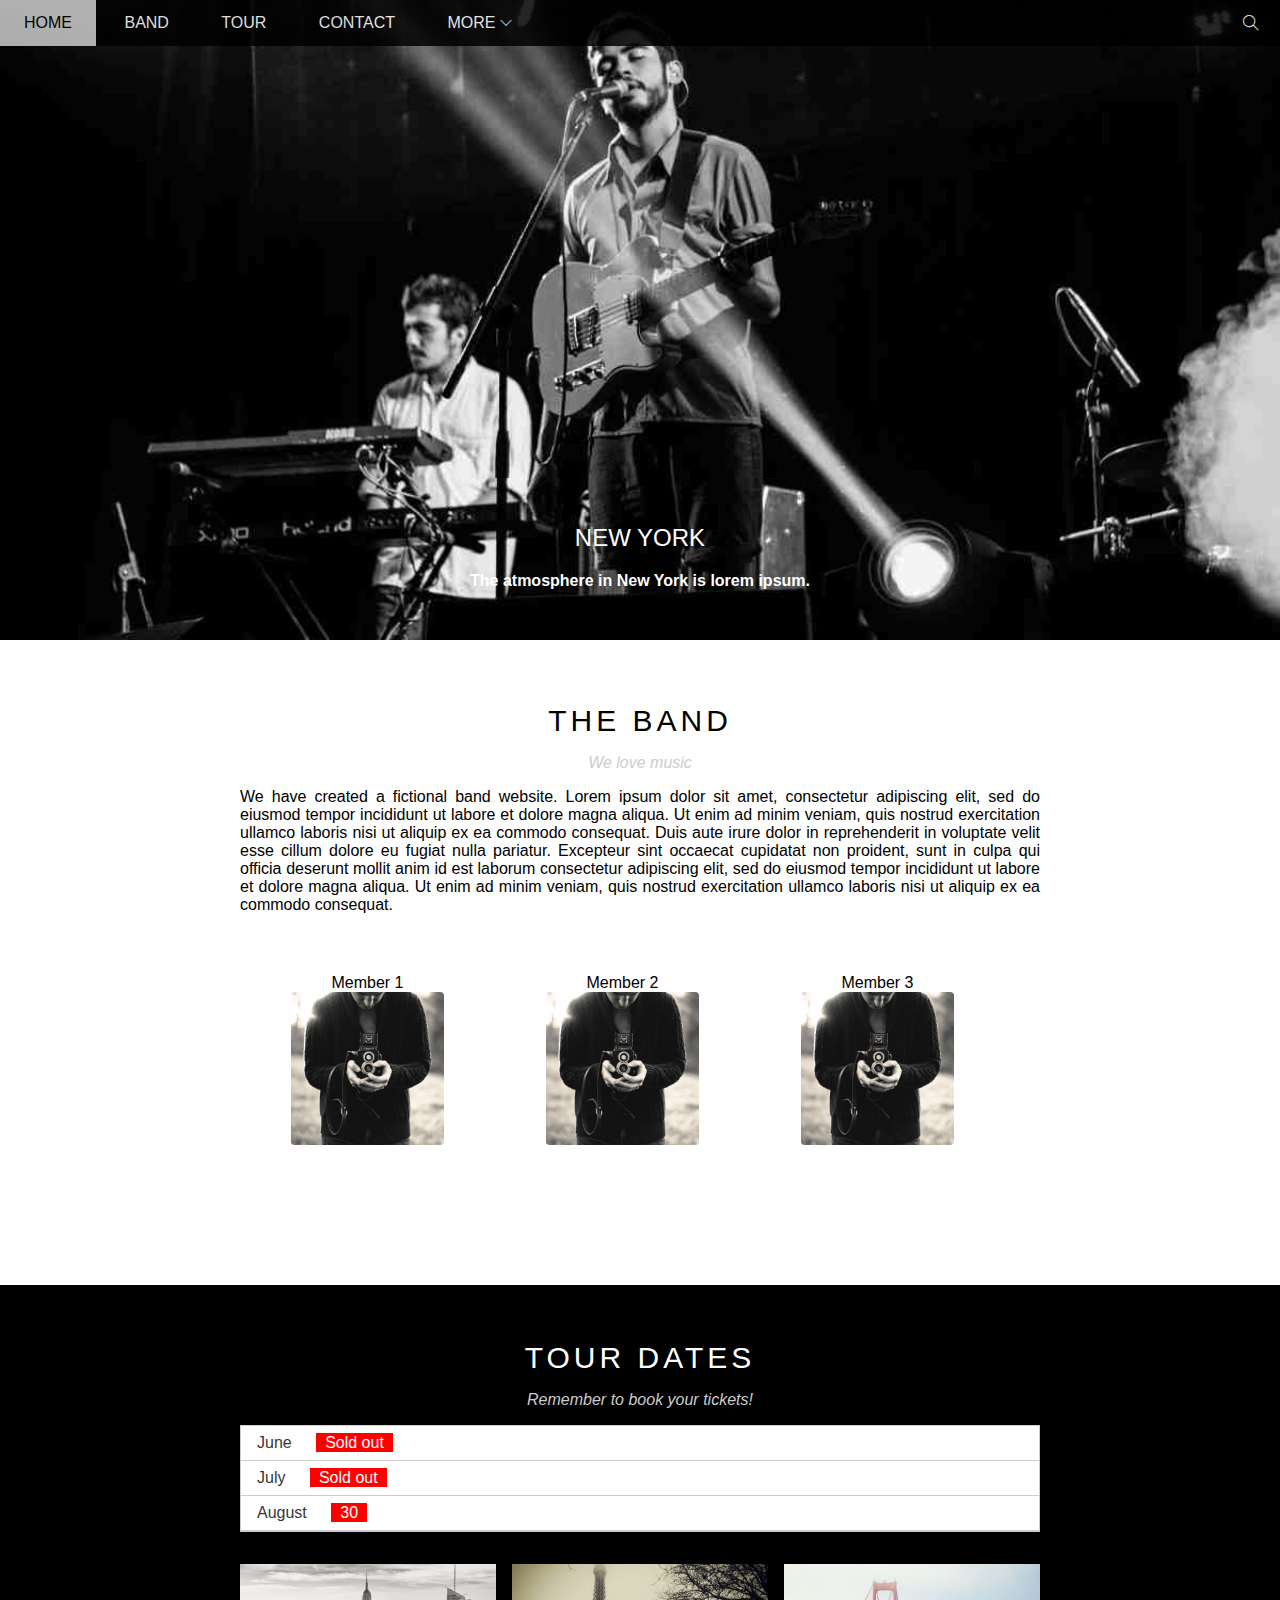
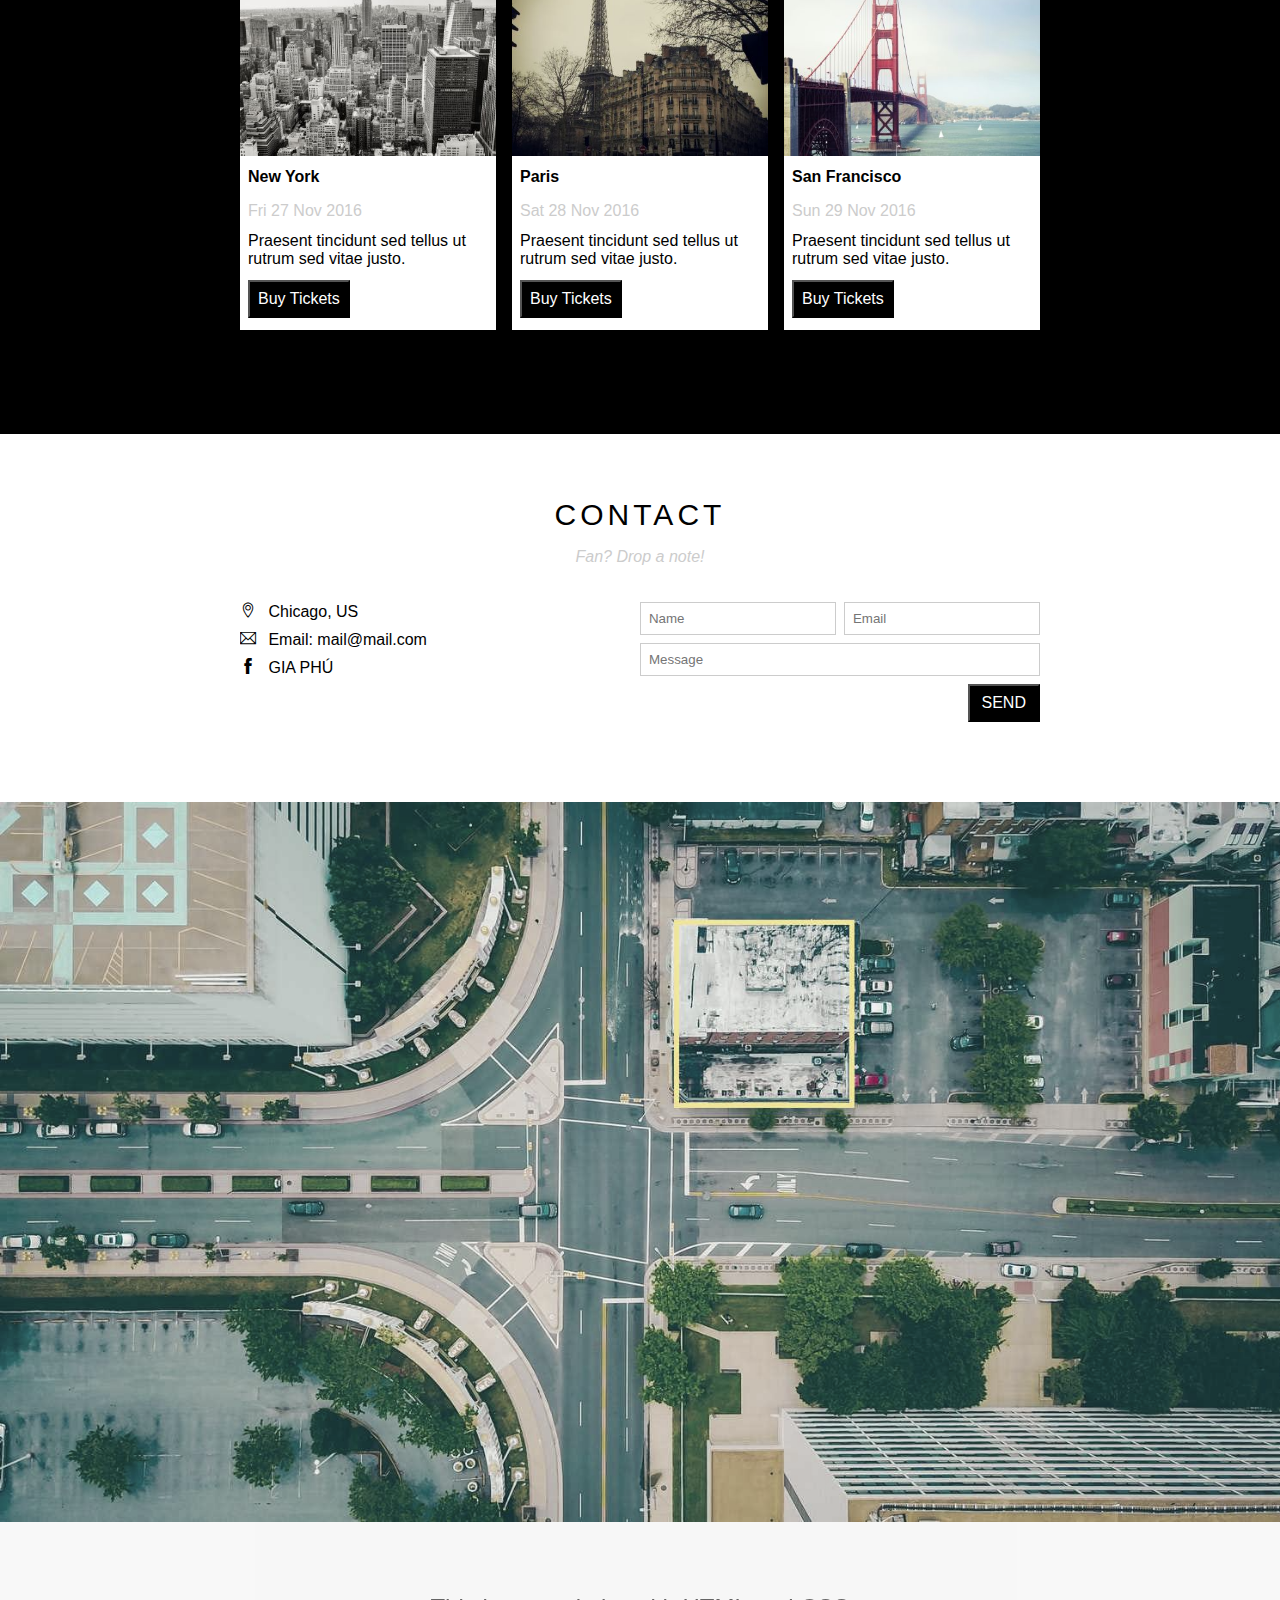
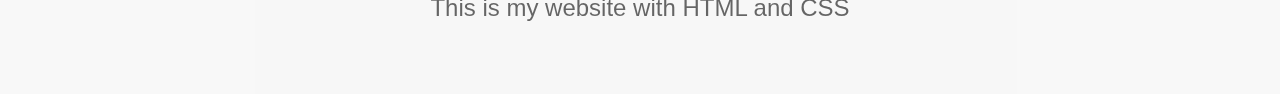
==== index.html @ 37139cfd "rename" ====
<!DOCTYPE html>
<html lang="en">
<head>
    <meta charset="UTF-8">
    <meta http-equiv="X-UA-Compatible" content="IE=edge">
    <meta name="viewport" content="width=device-width, initial-scale=1.0">
    <title>Document</title>
    <link rel="stylesheet" href="./src/assert/css/main.css">
    <link rel="stylesheet" href="./src/assert/fonts/themify-icons-font/themify-icons/themify-icons.css">
</head>
<body>
    <div class="app">
        <div id="header">
            <ul class="nav">
                <li><a href>HOME</a></li>
                <li><a href>BAND</a></li>
                <li><a href>TOUR</a></li>
                <li><a href>CONTACT</a></li>
                <li>
                    <a href>
                        MORE
                        <i class="nav-arrow-down ti-angle-down"></i>
                    </a>
                    <ul class="sub-nav">
                        <li><a href>Mechandise</a></li>
                        <li><a href>Extras</a></li>
                        <li><a href>Media</a></li>
                    </ul>
                </li>
            </ul>
            <div class="search-btn">
                <i class="search-icon ti-search"></i>
            </div>
        </div>

        <div id="slider">
            <div class="text-content">
                <div class="text-heading">New York</div>
                <div class="text-describe">The atmosphere in New York is lorem ipsum.</div>
            </div>
        </div>

        <div id="content">
            <div class="content-section">
                <h2 class="content-heading">THE BAND</h2>
                <p class="content-subheading">We love music</p>
                <p class="content-describe">We have created a fictional band website. 
                    Lorem ipsum dolor sit amet, consectetur adipiscing elit, sed do eiusmod tempor incididunt ut labore et dolore magna aliqua.
                    Ut enim ad minim veniam, quis nostrud exercitation ullamco laboris nisi ut aliquip ex ea commodo consequat. 
                    Duis aute irure dolor in reprehenderit in voluptate velit esse cillum dolore eu fugiat nulla pariatur. 
                    Excepteur sint occaecat cupidatat non proident, 
                    sunt in culpa qui officia deserunt mollit anim id est laborum consectetur adipiscing elit, 
                    sed do eiusmod tempor incididunt ut labore et dolore magna aliqua. Ut enim ad minim veniam, 
                    quis nostrud exercitation ullamco laboris nisi ut aliquip ex ea commodo consequat.
                </p>
                <div class="content-member">
                    <div class="member-info">
                        <p>Member 1</p>
                        <img src="/src/assert/img/bandmember.jpg" class="img">
                    </div>
                    <div class="member-info">
                        <p>Member 2</p>
                        <img src="/src/assert/img/bandmember.jpg" class="img">
                    </div>
                    <div class="member-info">
                        <p>Member 3</p>
                        <img src="/src/assert/img/bandmember.jpg" class="img">
                    </div>
                </div>
            </div>
            <div class="tour-content">
                <div class="tour-info">
                    <h2 class="content-heading">TOUR DATES</h2>
                    <p class="content-subheading">Remember to book your tickets!</p>
                    <ul class="tickets-status">
                        <li>June
                            <span class="status">Sold out</span>
                        </li>
                        <li>July
                            <span class="status">Sold out</span>
                        </li>
                        <li>August
                            <span class="status">30</span>
                        </li>
                    </ul>
                    <div class="location-container" >
                        <div class="location">
                            <img src="/src/assert/img/newyork.jpg" class="location-img">
                            <div class="text-container">
                                <h4>New York</h4>
                                <p class="date">Fri 27 Nov 2016</p>
                                <p>Praesent tincidunt sed tellus ut rutrum sed vitae justo.</p>
                                <button>Buy Tickets</button>
                            </div>
                        </div>
                        <div class="location">
                            <img src="/src/assert/img/paris.jpg"  class="location-img">
                            <div class="text-container">
                                <h4>Paris</h4>
                                <p class="date">Sat 28 Nov 2016</p>
                                <p>Praesent tincidunt sed tellus ut rutrum sed vitae justo.</p>
                                <button>Buy Tickets</button>
                            </div>
                        </div>
                        <div class="location">
                            <img src="/src/assert/img/sanfran.jpg"  class="location-img">
                            <div class="text-container">
                                <h4>San Francisco</h4>
                                <p class="date">Sun 29 Nov 2016</p>
                                <p>Praesent tincidunt sed tellus ut rutrum sed vitae justo.</p>
                                <button>Buy Tickets</button>
                            </div>
                        </div>
                    </div>
                </div>
            </div>
            <div class="content-section">
                <h2 class="content-heading">CONTACT</h2>
                <p class="content-subheading">Fan? Drop a note!</p>
                <div class="contact-container">
                    <div class="contact-info">
                        <i class="ti ti-location-pin" style="width:30px"></i>
                        Chicago, US
                        <br>
                        <i class="ti ti-email" style="width:30px"></i>
                        Email: mail@mail.com
                        <br>
                        <i class="ti ti-facebook" style="width:30px"></i>
                        GIA PHÚ
                        <br>
                    </div>
                    <div class="contact-form">
                        <form class="contact-field" >
                            <div class="basic-info">
                                <div class="Name">
                                    <input type="text" placeholder="Name">
                                </div>
                                <div class="Email">
                                    <input type="text" placeholder="Email">
                                </div>
                                
                            </div>
                            <input type="text" style="margin: 8px 0;" placeholder="Message">
                            <button type="submit" >SEND</button>
                        </form>
                    </div>
                </div>
            </div>
            <img src="/src/assert/img/map.jpg" class="map-img">
        </div>
        <div id="footer">
            <p>This is my website with HTML and CSS</p>
        </div>
    </div>
</body>
</html>
---- src/assert/css/main.css ----
*{
    padding: 0;
    margin: 0;

    box-sizing: border-box;
}

html{
    font-family: Arial, Helvetica, sans-serif;
}

img {
    vertical-align: middle;
}

div{
    display: block;
}

#header{
    position: fixed;
    top: 0;
    z-index: 1;
    width: 100%;
    height: 46px;
    background-color: black;
    opacity: 85%;
}

.nav {
    display: inline-block;
}

.nav, .sub-nav{
    list-style-type: none;
}

.nav li {
    position: relative;
}

.nav > li{
    display: inline-block;
}

.nav > li > a{
    color: white;
}
.nav li a{
    text-decoration: none;
    line-height: 46px;
    padding: 0 24px;
    font-size: medium;
    display: block;
}

.sub-nav > li:hover > a,
.nav > li:hover > a{
    color: #000;
    background-color: #ccc;
}

.sub-nav{
    display: none;
    position: absolute;
    top: 100%;
    background-color: white;
    box-shadow: 0 0 10px #000;

}

.sub-nav li a{
    color: #000;

}

.nav li:hover .sub-nav{
    display: block;
}

.nav .nav-arrow-down{
    font-size: 12px;
}

.search-btn{
    float: right;
    padding: 0 21px;
    cursor: pointer;
}
.search-btn .search-icon{
    color: #fff;
    line-height: 46px;
}

.search-btn:hover {
    background-color: red;
}

#slider{
    position: relative;
    padding-top:50% ;
    background: url('/src/assert/img/chicago.jpg') top center /cover no-repeat;
}

#slider .text-content{
    position: absolute;
    bottom: 0;
    padding-bottom: 50px;
    color: #fff;
    left: 50%;
    transform: translateX(-50%);
    text-align: center;
}

.text-content .text-heading{
    text-transform: uppercase;
    padding-bottom: 20px;
    font-weight: 400;
    font-size: 24px;
}

.text-content .text-describe{
    font-weight: bolder;
}

#content{
    max-width: 100%;
}

#content .content-section{
    max-width: 800px;
    padding: 64px 0;
    margin-left: auto;
    margin-right: auto;
}

.content-heading, .content-subheading {
    text-align: center;
    padding-bottom: 16px;

}

.content-heading{
    font-size: 30px;
    font-weight: 400;
    letter-spacing: 4px;
}

.content-subheading{
    font-style: italic;
    color: #ccc;
}

.content-describe{
    text-align: justify;
}


.content-section .content-member{
    padding: 60px 0;
    overflow: hidden;
}

.content-member .member-info{
    float: left;
    text-align: center;
}

.member-info .img{
    width: 60%;
    margin-bottom: 16px;
    border-radius: 4px;
}


#content .tour-content{
    background-color: #000;
}

#content .tour-content .tour-info{
    max-width: 800px;
    padding: 56px 0;
    margin-left: auto;
    margin-right: auto;
}

.tour-content .tour-info .content-heading {
    color: #fff;
    text-align: center;
    padding-bottom: 16px;
}

#content > ul{
    display: block;
    margin-block-start: 1em;
    margin-block-end: 1em;
    margin-inline-start: 0px;
    margin-inline-end: 0px;
    padding-inline-start: 40px;
}

.tour-info .tickets-status{
    color: rgb(54, 54, 54);
    list-style-type: none;
    border: 1px solid #ccc;
    background-color: #fff;
}

.tickets-status > li{
    border-bottom: 1px solid #ccc;
    padding: 8px 16px;
}

.tickets-status .status{
    padding: 0 8px;
    margin-left: 20px;
    border: 1px solid red;
    background-color: red;
    color: #fff;
}

.tour-content .location-container{
    overflow: hidden;
    padding: 32px 0;
    margin: 0 -8px;
}

.tour-content .location-container .location{
    float: left;
    margin-bottom: 16px;
    width: 33.33333%;
    padding: 0 8px;
}

.location .location-img {
    width: 100%;
}

.location-img:hover{
    opacity: 60%;
}

.location .text-container{
    background-color: #fff;
    padding: 4px 0;
}

.text-container h4{
    padding: 8px;
}

.text-container .date{
    padding: 8px;
    color: #ccc;
    
}

.text-container p{
    padding: 4px 8px;
}

.text-container button{
    margin: 8px;
    padding: 8px;
    background-color: #000;
    color: #fff;
    font-size: medium;
}

.text-container button:hover{
    background-color: #ccc;
    border: 2px solid #ccc;
    color: #000;
}

.contact-container{
    overflow: hidden;
}

.contact-container .contact-info{
    line-height: 28px;
    margin: 16px 0;
    width: 49.99999%;
    float: left;
}

.contact-container .contact-info .ti{
    margin-right: 8px;
    font-size: inherit;
}

.contact-container .contact-form{
    margin: 16px 0;
    width: 49.99999%;
    float: left;
}

.contact-field .basic-info{
    padding: 0 8px;
    margin: 0 -8px 4px -8px;
}

.basic-info .Name{
    width: 49.99999%;
    float: left;
    padding-right: 4px;
}

.basic-info .Email{
    width: 49.99999%;
    float: left;
    padding-left: 4px;
}

.contact-form input{
    width: 100%;
    padding: 8px;
    border: 1px solid #ccc;
}

.contact-field button{
    float: right;
    color:#fff;
    background: #000;
    padding: 8px 12px;
    font-size: medium;
}

#content .map-img{
    width: 100%;
    filter: grayscale(50%);
}

#footer{
    background-color: rgb(243, 243, 243);
    padding: 72px 0;
    text-align: center;
    font-size: 24px;
    opacity: 0.60;
}
---- src/assert/fonts/themify-icons-font/themify-icons/themify-icons.css ----
@font-face {
	font-family: 'themify';
	src:url('fonts/themify.eot?-fvbane');
	src:url('fonts/themify.eot?#iefix-fvbane') format('embedded-opentype'),
		url('fonts/themify.woff?-fvbane') format('woff'),
		url('fonts/themify.ttf?-fvbane') format('truetype'),
		url('fonts/themify.svg?-fvbane#themify') format('svg');
	font-weight: normal;
	font-style: normal;
}

[class^="ti-"], [class*=" ti-"] {
	font-family: 'themify';
	speak: none;
	font-style: normal;
	font-weight: normal;
	font-variant: normal;
	text-transform: none;
	line-height: 1;

	/* Better Font Rendering =========== */
	-webkit-font-smoothing: antialiased;
	-moz-osx-font-smoothing: grayscale;
}

.ti-wand:before {
	content: "\e600";
}
.ti-volume:before {
	content: "\e601";
}
.ti-user:before {
	content: "\e602";
}
.ti-unlock:before {
	content: "\e603";
}
.ti-unlink:before {
	content: "\e604";
}
.ti-trash:before {
	content: "\e605";
}
.ti-thought:before {
	content: "\e606";
}
.ti-target:before {
	content: "\e607";
}
.ti-tag:before {
	content: "\e608";
}
.ti-tablet:before {
	content: "\e609";
}
.ti-star:before {
	content: "\e60a";
}
.ti-spray:before {
	content: "\e60b";
}
.ti-signal:before {
	content: "\e60c";
}
.ti-shopping-cart:before {
	content: "\e60d";
}
.ti-shopping-cart-full:before {
	content: "\e60e";
}
.ti-settings:before {
	content: "\e60f";
}
.ti-search:before {
	content: "\e610";
}
.ti-zoom-in:before {
	content: "\e611";
}
.ti-zoom-out:before {
	content: "\e612";
}
.ti-cut:before {
	content: "\e613";
}
.ti-ruler:before {
	content: "\e614";
}
.ti-ruler-pencil:before {
	content: "\e615";
}
.ti-ruler-alt:before {
	content: "\e616";
}
.ti-bookmark:before {
	content: "\e617";
}
.ti-bookmark-alt:before {
	content: "\e618";
}
.ti-reload:before {
	content: "\e619";
}
.ti-plus:before {
	content: "\e61a";
}
.ti-pin:before {
	content: "\e61b";
}
.ti-pencil:before {
	content: "\e61c";
}
.ti-pencil-alt:before {
	content: "\e61d";
}
.ti-paint-roller:before {
	content: "\e61e";
}
.ti-paint-bucket:before {
	content: "\e61f";
}
.ti-na:before {
	content: "\e620";
}
.ti-mobile:before {
	content: "\e621";
}
.ti-minus:before {
	content: "\e622";
}
.ti-medall:before {
	content: "\e623";
}
.ti-medall-alt:before {
	content: "\e624";
}
.ti-marker:before {
	content: "\e625";
}
.ti-marker-alt:before {
	content: "\e626";
}
.ti-arrow-up:before {
	content: "\e627";
}
.ti-arrow-right:before {
	content: "\e628";
}
.ti-arrow-left:before {
	content: "\e629";
}
.ti-arrow-down:before {
	content: "\e62a";
}
.ti-lock:before {
	content: "\e62b";
}
.ti-location-arrow:before {
	content: "\e62c";
}
.ti-link:before {
	content: "\e62d";
}
.ti-layout:before {
	content: "\e62e";
}
.ti-layers:before {
	content: "\e62f";
}
.ti-layers-alt:before {
	content: "\e630";
}
.ti-key:before {
	content: "\e631";
}
.ti-import:before {
	content: "\e632";
}
.ti-image:before {
	content: "\e633";
}
.ti-heart:before {
	content: "\e634";
}
.ti-heart-broken:before {
	content: "\e635";
}
.ti-hand-stop:before {
	content: "\e636";
}
.ti-hand-open:before {
	content: "\e637";
}
.ti-hand-drag:before {
	content: "\e638";
}
.ti-folder:before {
	content: "\e639";
}
.ti-flag:before {
	content: "\e63a";
}
.ti-flag-alt:before {
	content: "\e63b";
}
.ti-flag-alt-2:before {
	content: "\e63c";
}
.ti-eye:before {
	content: "\e63d";
}
.ti-export:before {
	content: "\e63e";
}
.ti-exchange-vertical:before {
	content: "\e63f";
}
.ti-desktop:before {
	content: "\e640";
}
.ti-cup:before {
	content: "\e641";
}
.ti-crown:before {
	content: "\e642";
}
.ti-comments:before {
	content: "\e643";
}
.ti-comment:before {
	content: "\e644";
}
.ti-comment-alt:before {
	content: "\e645";
}
.ti-close:before {
	content: "\e646";
}
.ti-clip:before {
	content: "\e647";
}
.ti-angle-up:before {
	content: "\e648";
}
.ti-angle-right:before {
	content: "\e649";
}
.ti-angle-left:before {
	content: "\e64a";
}
.ti-angle-down:before {
	content: "\e64b";
}
.ti-check:before {
	content: "\e64c";
}
.ti-check-box:before {
	content: "\e64d";
}
.ti-camera:before {
	content: "\e64e";
}
.ti-announcement:before {
	content: "\e64f";
}
.ti-brush:before {
	content: "\e650";
}
.ti-briefcase:before {
	content: "\e651";
}
.ti-bolt:before {
	content: "\e652";
}
.ti-bolt-alt:before {
	content: "\e653";
}
.ti-blackboard:before {
	content: "\e654";
}
.ti-bag:before {
	content: "\e655";
}
.ti-move:before {
	content: "\e656";
}
.ti-arrows-vertical:before {
	content: "\e657";
}
.ti-arrows-horizontal:before {
	content: "\e658";
}
.ti-fullscreen:before {
	content: "\e659";
}
.ti-arrow-top-right:before {
	content: "\e65a";
}
.ti-arrow-top-left:before {
	content: "\e65b";
}
.ti-arrow-circle-up:before {
	content: "\e65c";
}
.ti-arrow-circle-right:before {
	content: "\e65d";
}
.ti-arrow-circle-left:before {
	content: "\e65e";
}
.ti-arrow-circle-down:before {
	content: "\e65f";
}
.ti-angle-double-up:before {
	content: "\e660";
}
.ti-angle-double-right:before {
	content: "\e661";
}
.ti-angle-double-left:before {
	content: "\e662";
}
.ti-angle-double-down:before {
	content: "\e663";
}
.ti-zip:before {
	content: "\e664";
}
.ti-world:before {
	content: "\e665";
}
.ti-wheelchair:before {
	content: "\e666";
}
.ti-view-list:before {
	content: "\e667";
}
.ti-view-list-alt:before {
	content: "\e668";
}
.ti-view-grid:before {
	content: "\e669";
}
.ti-uppercase:before {
	content: "\e66a";
}
.ti-upload:before {
	content: "\e66b";
}
.ti-underline:before {
	content: "\e66c";
}
.ti-truck:before {
	content: "\e66d";
}
.ti-timer:before {
	content: "\e66e";
}
.ti-ticket:before {
	content: "\e66f";
}
.ti-thumb-up:before {
	content: "\e670";
}
.ti-thumb-down:before {
	content: "\e671";
}
.ti-text:before {
	content: "\e672";
}
.ti-stats-up:before {
	content: "\e673";
}
.ti-stats-down:before {
	content: "\e674";
}
.ti-split-v:before {
	content: "\e675";
}
.ti-split-h:before {
	content: "\e676";
}
.ti-smallcap:before {
	content: "\e677";
}
.ti-shine:before {
	content: "\e678";
}
.ti-shift-right:before {
	content: "\e679";
}
.ti-shift-left:before {
	content: "\e67a";
}
.ti-shield:before {
	content: "\e67b";
}
.ti-notepad:before {
	content: "\e67c";
}
.ti-server:before {
	content: "\e67d";
}
.ti-quote-right:before {
	content: "\e67e";
}
.ti-quote-left:before {
	content: "\e67f";
}
.ti-pulse:before {
	content: "\e680";
}
.ti-printer:before {
	content: "\e681";
}
.ti-power-off:before {
	content: "\e682";
}
.ti-plug:before {
	content: "\e683";
}
.ti-pie-chart:before {
	content: "\e684";
}
.ti-paragraph:before {
	content: "\e685";
}
.ti-panel:before {
	content: "\e686";
}
.ti-package:before {
	content: "\e687";
}
.ti-music:before {
	content: "\e688";
}
.ti-music-alt:before {
	content: "\e689";
}
.ti-mouse:before {
	content: "\e68a";
}
.ti-mouse-alt:before {
	content: "\e68b";
}
.ti-money:before {
	content: "\e68c";
}
.ti-microphone:before {
	content: "\e68d";
}
.ti-menu:before {
	content: "\e68e";
}
.ti-menu-alt:before {
	content: "\e68f";
}
.ti-map:before {
	content: "\e690";
}
.ti-map-alt:before {
	content: "\e691";
}
.ti-loop:before {
	content: "\e692";
}
.ti-location-pin:before {
	content: "\e693";
}
.ti-list:before {
	content: "\e694";
}
.ti-light-bulb:before {
	content: "\e695";
}
.ti-Italic:before {
	content: "\e696";
}
.ti-info:before {
	content: "\e697";
}
.ti-infinite:before {
	content: "\e698";
}
.ti-id-badge:before {
	content: "\e699";
}
.ti-hummer:before {
	content: "\e69a";
}
.ti-home:before {
	content: "\e69b";
}
.ti-help:before {
	content: "\e69c";
}
.ti-headphone:before {
	content: "\e69d";
}
.ti-harddrives:before {
	content: "\e69e";
}
.ti-harddrive:before {
	content: "\e69f";
}
.ti-gift:before {
	content: "\e6a0";
}
.ti-game:before {
	content: "\e6a1";
}
.ti-filter:before {
	content: "\e6a2";
}
.ti-files:before {
	content: "\e6a3";
}
.ti-file:before {
	content: "\e6a4";
}
.ti-eraser:before {
	content: "\e6a5";
}
.ti-envelope:before {
	content: "\e6a6";
}
.ti-download:before {
	content: "\e6a7";
}
.ti-direction:before {
	content: "\e6a8";
}
.ti-direction-alt:before {
	content: "\e6a9";
}
.ti-dashboard:before {
	content: "\e6aa";
}
.ti-control-stop:before {
	content: "\e6ab";
}
.ti-control-shuffle:before {
	content: "\e6ac";
}
.ti-control-play:before {
	content: "\e6ad";
}
.ti-control-pause:before {
	content: "\e6ae";
}
.ti-control-forward:before {
	content: "\e6af";
}
.ti-control-backward:before {
	content: "\e6b0";
}
.ti-cloud:before {
	content: "\e6b1";
}
.ti-cloud-up:before {
	content: "\e6b2";
}
.ti-cloud-down:before {
	content: "\e6b3";
}
.ti-clipboard:before {
	content: "\e6b4";
}
.ti-car:before {
	content: "\e6b5";
}
.ti-calendar:before {
	content: "\e6b6";
}
.ti-book:before {
	content: "\e6b7";
}
.ti-bell:before {
	content: "\e6b8";
}
.ti-basketball:before {
	content: "\e6b9";
}
.ti-bar-chart:before {
	content: "\e6ba";
}
.ti-bar-chart-alt:before {
	content: "\e6bb";
}
.ti-back-right:before {
	content: "\e6bc";
}
.ti-back-left:before {
	content: "\e6bd";
}
.ti-arrows-corner:before {
	content: "\e6be";
}
.ti-archive:before {
	content: "\e6bf";
}
.ti-anchor:before {
	content: "\e6c0";
}
.ti-align-right:before {
	content: "\e6c1";
}
.ti-align-left:before {
	content: "\e6c2";
}
.ti-align-justify:before {
	content: "\e6c3";
}
.ti-align-center:before {
	content: "\e6c4";
}
.ti-alert:before {
	content: "\e6c5";
}
.ti-alarm-clock:before {
	content: "\e6c6";
}
.ti-agenda:before {
	content: "\e6c7";
}
.ti-write:before {
	content: "\e6c8";
}
.ti-window:before {
	content: "\e6c9";
}
.ti-widgetized:before {
	content: "\e6ca";
}
.ti-widget:before {
	content: "\e6cb";
}
.ti-widget-alt:before {
	content: "\e6cc";
}
.ti-wallet:before {
	content: "\e6cd";
}
.ti-video-clapper:before {
	content: "\e6ce";
}
.ti-video-camera:before {
	content: "\e6cf";
}
.ti-vector:before {
	content: "\e6d0";
}
.ti-themify-logo:before {
	content: "\e6d1";
}
.ti-themify-favicon:before {
	content: "\e6d2";
}
.ti-themify-favicon-alt:before {
	content: "\e6d3";
}
.ti-support:before {
	content: "\e6d4";
}
.ti-stamp:before {
	content: "\e6d5";
}
.ti-split-v-alt:before {
	content: "\e6d6";
}
.ti-slice:before {
	content: "\e6d7";
}
.ti-shortcode:before {
	content: "\e6d8";
}
.ti-shift-right-alt:before {
	content: "\e6d9";
}
.ti-shift-left-alt:before {
	content: "\e6da";
}
.ti-ruler-alt-2:before {
	content: "\e6db";
}
.ti-receipt:before {
	content: "\e6dc";
}
.ti-pin2:before {
	content: "\e6dd";
}
.ti-pin-alt:before {
	content: "\e6de";
}
.ti-pencil-alt2:before {
	content: "\e6df";
}
.ti-palette:before {
	content: "\e6e0";
}
.ti-more:before {
	content: "\e6e1";
}
.ti-more-alt:before {
	content: "\e6e2";
}
.ti-microphone-alt:before {
	content: "\e6e3";
}
.ti-magnet:before {
	content: "\e6e4";
}
.ti-line-double:before {
	content: "\e6e5";
}
.ti-line-dotted:before {
	content: "\e6e6";
}
.ti-line-dashed:before {
	content: "\e6e7";
}
.ti-layout-width-full:before {
	content: "\e6e8";
}
.ti-layout-width-default:before {
	content: "\e6e9";
}
.ti-layout-width-default-alt:before {
	content: "\e6ea";
}
.ti-layout-tab:before {
	content: "\e6eb";
}
.ti-layout-tab-window:before {
	content: "\e6ec";
}
.ti-layout-tab-v:before {
	content: "\e6ed";
}
.ti-layout-tab-min:before {
	content: "\e6ee";
}
.ti-layout-slider:before {
	content: "\e6ef";
}
.ti-layout-slider-alt:before {
	content: "\e6f0";
}
.ti-layout-sidebar-right:before {
	content: "\e6f1";
}
.ti-layout-sidebar-none:before {
	content: "\e6f2";
}
.ti-layout-sidebar-left:before {
	content: "\e6f3";
}
.ti-layout-placeholder:before {
	content: "\e6f4";
}
.ti-layout-menu:before {
	content: "\e6f5";
}
.ti-layout-menu-v:before {
	content: "\e6f6";
}
.ti-layout-menu-separated:before {
	content: "\e6f7";
}
.ti-layout-menu-full:before {
	content: "\e6f8";
}
.ti-layout-media-right-alt:before {
	content: "\e6f9";
}
.ti-layout-media-right:before {
	content: "\e6fa";
}
.ti-layout-media-overlay:before {
	content: "\e6fb";
}
.ti-layout-media-overlay-alt:before {
	content: "\e6fc";
}
.ti-layout-media-overlay-alt-2:before {
	content: "\e6fd";
}
.ti-layout-media-left-alt:before {
	content: "\e6fe";
}
.ti-layout-media-left:before {
	content: "\e6ff";
}
.ti-layout-media-center-alt:before {
	content: "\e700";
}
.ti-layout-media-center:before {
	content: "\e701";
}
.ti-layout-list-thumb:before {
	content: "\e702";
}
.ti-layout-list-thumb-alt:before {
	content: "\e703";
}
.ti-layout-list-post:before {
	content: "\e704";
}
.ti-layout-list-large-image:before {
	content: "\e705";
}
.ti-layout-line-solid:before {
	content: "\e706";
}
.ti-layout-grid4:before {
	content: "\e707";
}
.ti-layout-grid3:before {
	content: "\e708";
}
.ti-layout-grid2:before {
	content: "\e709";
}
.ti-layout-grid2-thumb:before {
	content: "\e70a";
}
.ti-layout-cta-right:before {
	content: "\e70b";
}
.ti-layout-cta-left:before {
	content: "\e70c";
}
.ti-layout-cta-center:before {
	content: "\e70d";
}
.ti-layout-cta-btn-right:before {
	content: "\e70e";
}
.ti-layout-cta-btn-left:before {
	content: "\e70f";
}
.ti-layout-column4:before {
	content: "\e710";
}
.ti-layout-column3:before {
	content: "\e711";
}
.ti-layout-column2:before {
	content: "\e712";
}
.ti-layout-accordion-separated:before {
	content: "\e713";
}
.ti-layout-accordion-merged:before {
	content: "\e714";
}
.ti-layout-accordion-list:before {
	content: "\e715";
}
.ti-ink-pen:before {
	content: "\e716";
}
.ti-info-alt:before {
	content: "\e717";
}
.ti-help-alt:before {
	content: "\e718";
}
.ti-headphone-alt:before {
	content: "\e719";
}
.ti-hand-point-up:before {
	content: "\e71a";
}
.ti-hand-point-right:before {
	content: "\e71b";
}
.ti-hand-point-left:before {
	content: "\e71c";
}
.ti-hand-point-down:before {
	content: "\e71d";
}
.ti-gallery:before {
	content: "\e71e";
}
.ti-face-smile:before {
	content: "\e71f";
}
.ti-face-sad:before {
	content: "\e720";
}
.ti-credit-card:before {
	content: "\e721";
}
.ti-control-skip-forward:before {
	content: "\e722";
}
.ti-control-skip-backward:before {
	content: "\e723";
}
.ti-control-record:before {
	content: "\e724";
}
.ti-control-eject:before {
	content: "\e725";
}
.ti-comments-smiley:before {
	content: "\e726";
}
.ti-brush-alt:before {
	content: "\e727";
}
.ti-youtube:before {
	content: "\e728";
}
.ti-vimeo:before {
	content: "\e729";
}
.ti-twitter:before {
	content: "\e72a";
}
.ti-time:before {
	content: "\e72b";
}
.ti-tumblr:before {
	content: "\e72c";
}
.ti-skype:before {
	content: "\e72d";
}
.ti-share:before {
	content: "\e72e";
}
.ti-share-alt:before {
	content: "\e72f";
}
.ti-rocket:before {
	content: "\e730";
}
.ti-pinterest:before {
	content: "\e731";
}
.ti-new-window:before {
	content: "\e732";
}
.ti-microsoft:before {
	content: "\e733";
}
.ti-list-ol:before {
	content: "\e734";
}
.ti-linkedin:before {
	content: "\e735";
}
.ti-layout-sidebar-2:before {
	content: "\e736";
}
.ti-layout-grid4-alt:before {
	content: "\e737";
}
.ti-layout-grid3-alt:before {
	content: "\e738";
}
.ti-layout-grid2-alt:before {
	content: "\e739";
}
.ti-layout-column4-alt:before {
	content: "\e73a";
}
.ti-layout-column3-alt:before {
	content: "\e73b";
}
.ti-layout-column2-alt:before {
	content: "\e73c";
}
.ti-instagram:before {
	content: "\e73d";
}
.ti-google:before {
	content: "\e73e";
}
.ti-github:before {
	content: "\e73f";
}
.ti-flickr:before {
	content: "\e740";
}
.ti-facebook:before {
	content: "\e741";
}
.ti-dropbox:before {
	content: "\e742";
}
.ti-dribbble:before {
	content: "\e743";
}
.ti-apple:before {
	content: "\e744";
}
.ti-android:before {
	content: "\e745";
}
.ti-save:before {
	content: "\e746";
}
.ti-save-alt:before {
	content: "\e747";
}
.ti-yahoo:before {
	content: "\e748";
}
.ti-wordpress:before {
	content: "\e749";
}
.ti-vimeo-alt:before {
	content: "\e74a";
}
.ti-twitter-alt:before {
	content: "\e74b";
}
.ti-tumblr-alt:before {
	content: "\e74c";
}
.ti-trello:before {
	content: "\e74d";
}
.ti-stack-overflow:before {
	content: "\e74e";
}
.ti-soundcloud:before {
	content: "\e74f";
}
.ti-sharethis:before {
	content: "\e750";
}
.ti-sharethis-alt:before {
	content: "\e751";
}
.ti-reddit:before {
	content: "\e752";
}
.ti-pinterest-alt:before {
	content: "\e753";
}
.ti-microsoft-alt:before {
	content: "\e754";
}
.ti-linux:before {
	content: "\e755";
}
.ti-jsfiddle:before {
	content: "\e756";
}
.ti-joomla:before {
	content: "\e757";
}
.ti-html5:before {
	content: "\e758";
}
.ti-flickr-alt:before {
	content: "\e759";
}
.ti-email:before {
	content: "\e75a";
}
.ti-drupal:before {
	content: "\e75b";
}
.ti-dropbox-alt:before {
	content: "\e75c";
}
.ti-css3:before {
	content: "\e75d";
}
.ti-rss:before {
	content: "\e75e";
}
.ti-rss-alt:before {
	content: "\e75f";
}
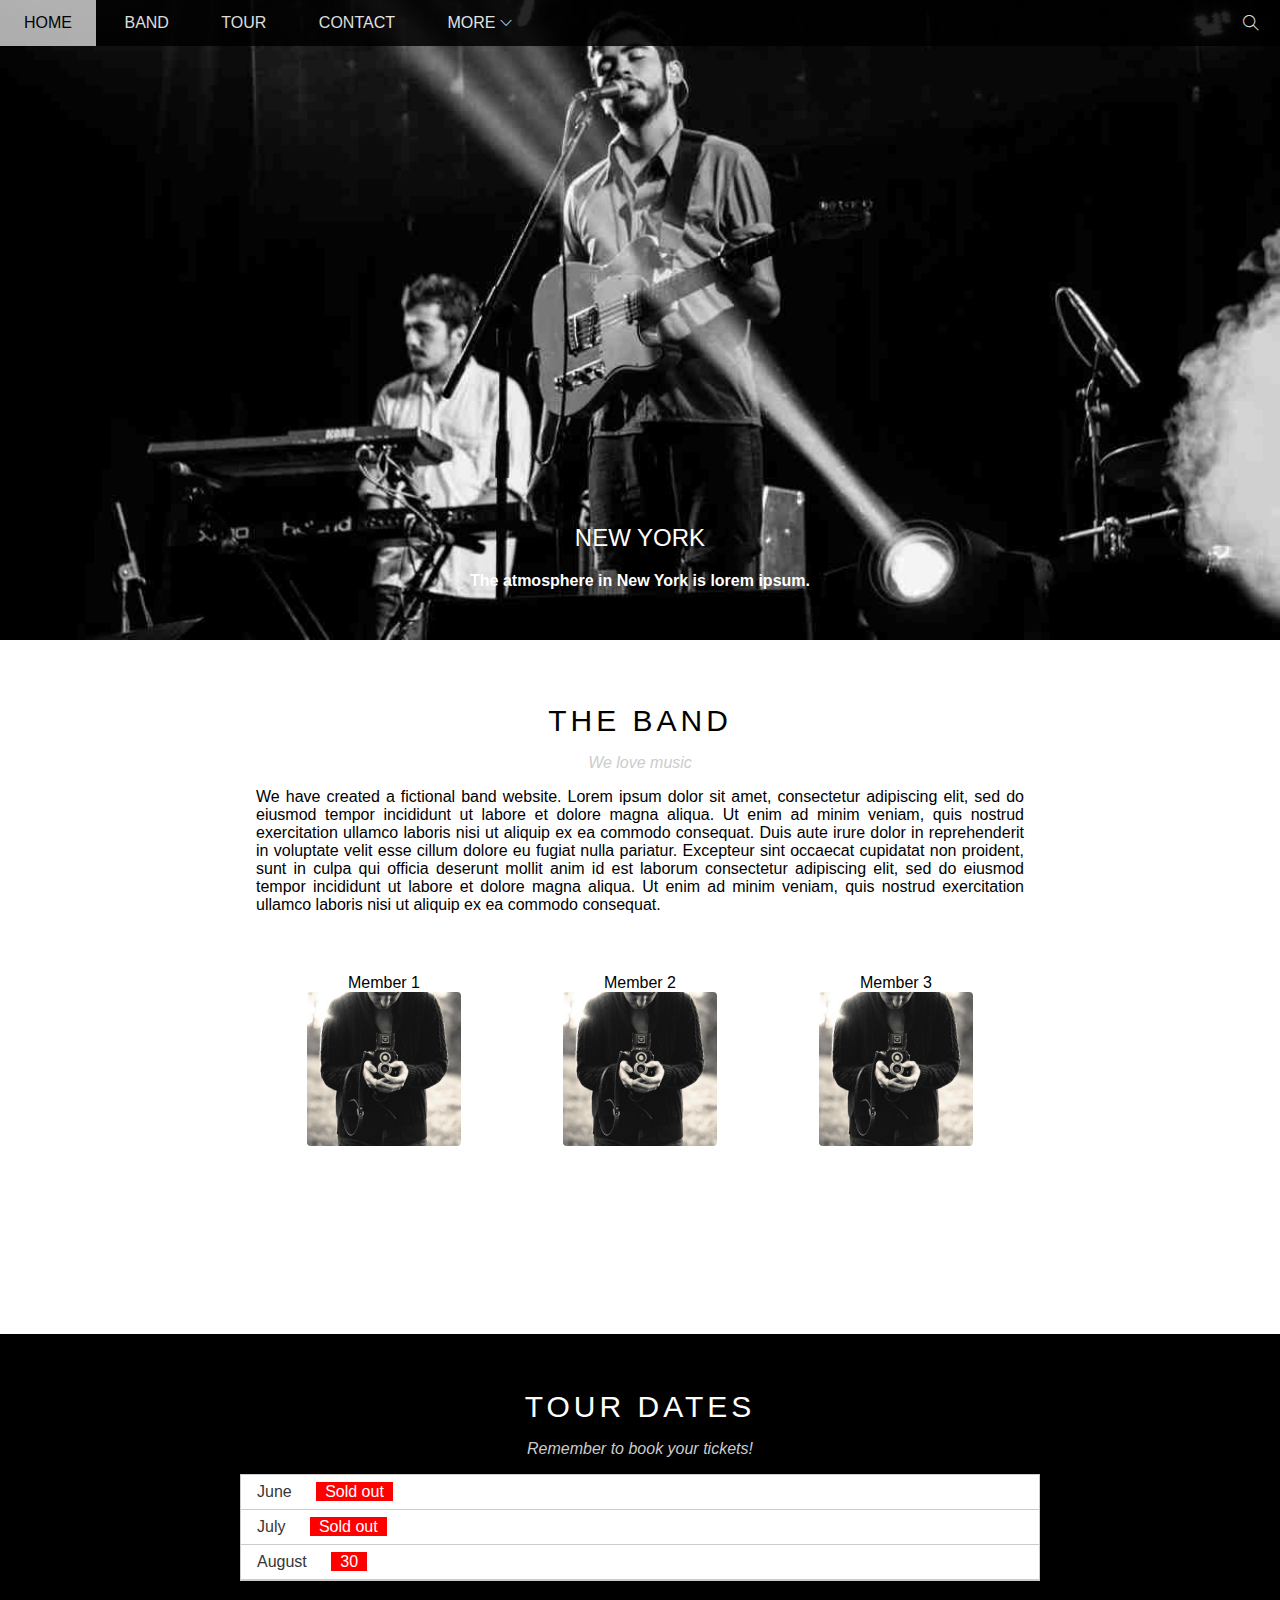
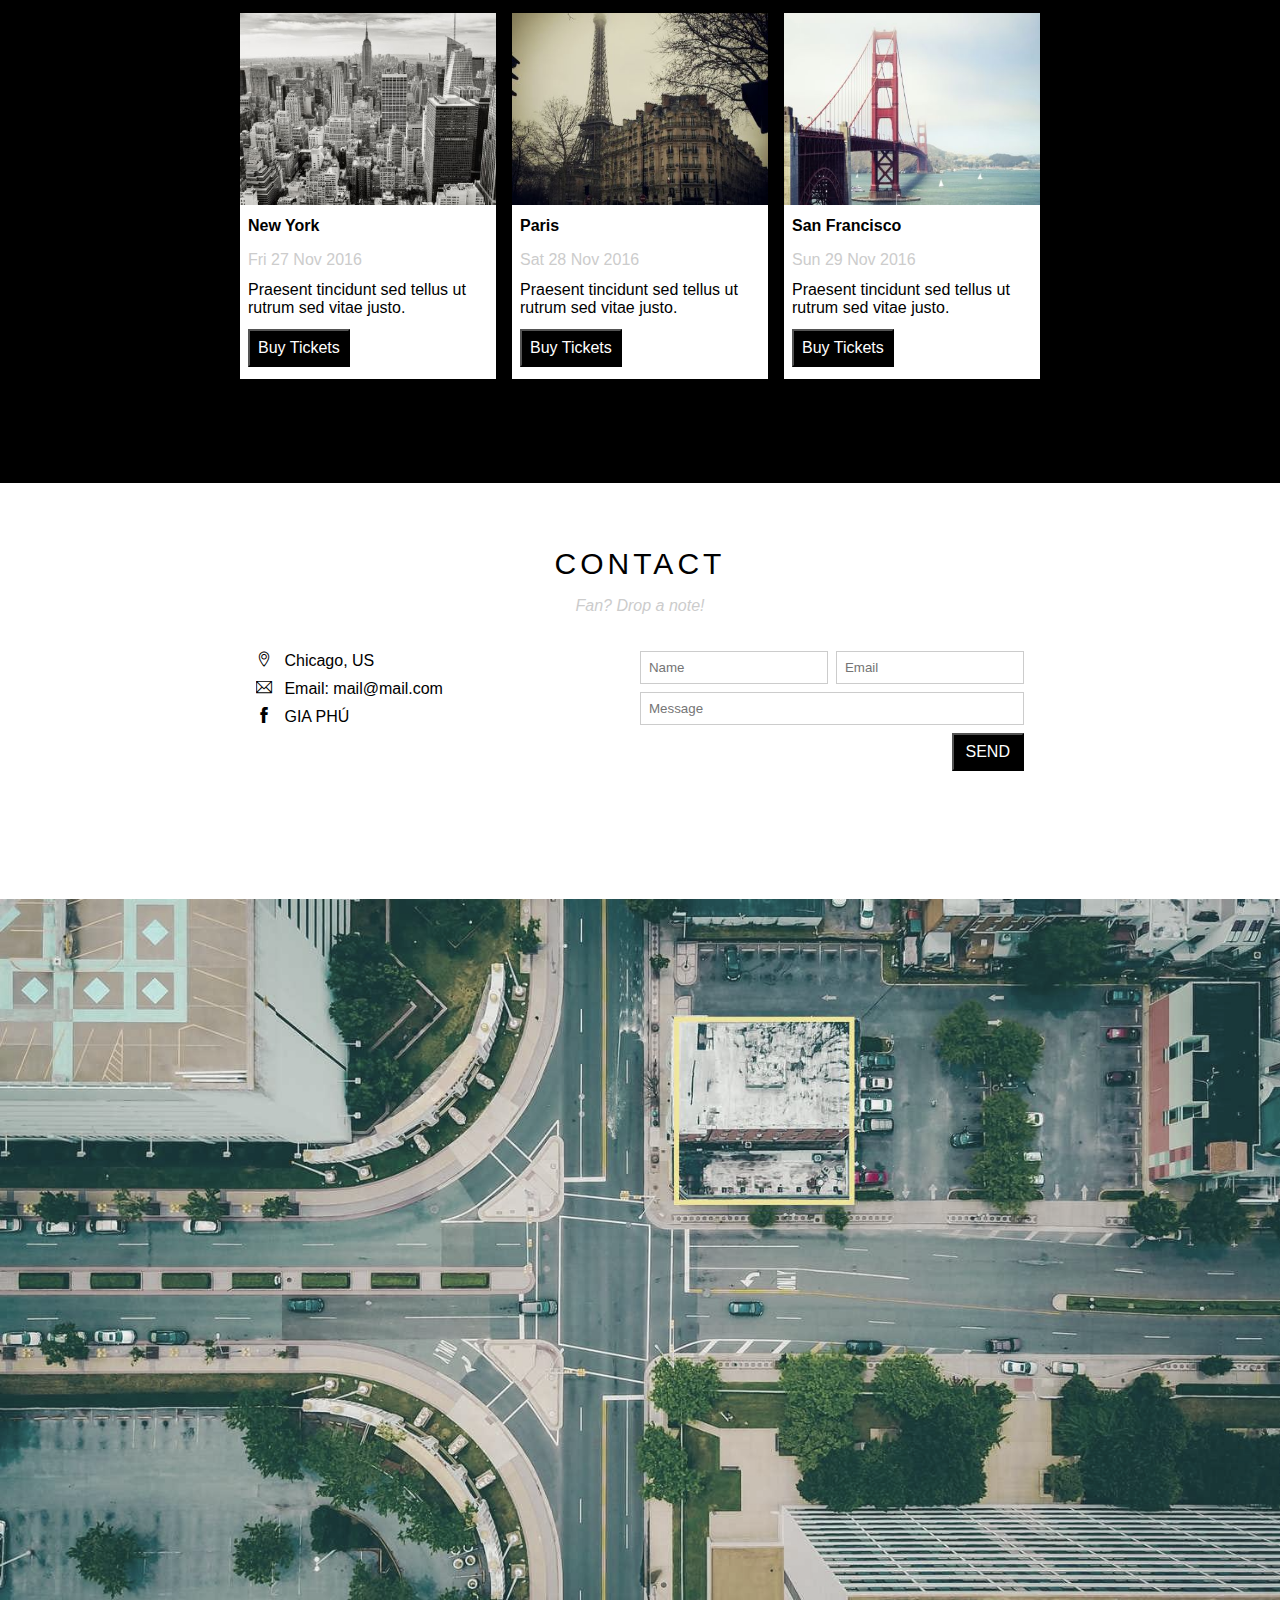
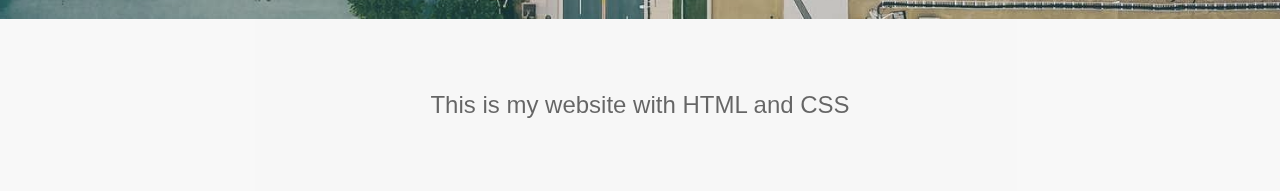
==== commit 7d3499aa: "create resposive" ====
--- a/index.html
+++ b/index.html
@@ -4,20 +4,24 @@
     <meta charset="UTF-8">
     <meta http-equiv="X-UA-Compatible" content="IE=edge">
     <meta name="viewport" content="width=device-width, initial-scale=1.0">
-    <title>Document</title>
+    <title>The band</title>
     <link rel="stylesheet" href="./src/assert/css/main.css">
+    <link rel="stylesheet" href="./src/assert/css/responsive.css">
     <link rel="stylesheet" href="./src/assert/fonts/themify-icons-font/themify-icons/themify-icons.css">
 </head>
 <body>
     <div class="app">
         <div id="header">
+            <div id="mobile-menu" class="hambeger-btn">
+                <i class="hambeger-icon ti-menu"></i>
+            </div>
             <ul class="nav">
-                <li><a href>HOME</a></li>
-                <li><a href>BAND</a></li>
-                <li><a href>TOUR</a></li>
-                <li><a href>CONTACT</a></li>
+                <li><a href="#slider">HOME</a></li>
+                <li><a href="#band">BAND</a></li>
+                <li><a href="#tour">TOUR</a></li>
+                <li><a href="#contact">CONTACT</a></li>
                 <li>
-                    <a href>
+                    <a>
                         MORE
                         <i class="nav-arrow-down ti-angle-down"></i>
                     </a>
@@ -31,6 +35,7 @@
             <div class="search-btn">
                 <i class="search-icon ti-search"></i>
             </div>
+
         </div>
 
         <div id="slider">
@@ -41,7 +46,7 @@
         </div>
 
         <div id="content">
-            <div class="content-section">
+            <div id="band" class="content-section">
                 <h2 class="content-heading">THE BAND</h2>
                 <p class="content-subheading">We love music</p>
                 <p class="content-describe">We have created a fictional band website. 
@@ -56,19 +61,19 @@
                 <div class="content-member">
                     <div class="member-info">
                         <p>Member 1</p>
-                        <img src="/src/assert/img/bandmember.jpg" class="img">
+                        <img src="src/assert/img/bandmember.jpg" class="img">
                     </div>
                     <div class="member-info">
                         <p>Member 2</p>
-                        <img src="/src/assert/img/bandmember.jpg" class="img">
+                        <img src="src/assert/img/bandmember.jpg" class="img">
                     </div>
                     <div class="member-info">
                         <p>Member 3</p>
-                        <img src="/src/assert/img/bandmember.jpg" class="img">
+                        <img src="src/assert/img/bandmember.jpg" class="img">
                     </div>
                 </div>
             </div>
-            <div class="tour-content">
+            <div id="tour" class="tour-content">
                 <div class="tour-info">
                     <h2 class="content-heading">TOUR DATES</h2>
                     <p class="content-subheading">Remember to book your tickets!</p>
@@ -85,7 +90,7 @@
                     </ul>
                     <div class="location-container" >
                         <div class="location">
-                            <img src="/src/assert/img/newyork.jpg" class="location-img">
+                            <img src="src/assert/img/newyork.jpg" class="location-img">
                             <div class="text-container">
                                 <h4>New York</h4>
                                 <p class="date">Fri 27 Nov 2016</p>
@@ -94,7 +99,7 @@
                             </div>
                         </div>
                         <div class="location">
-                            <img src="/src/assert/img/paris.jpg"  class="location-img">
+                            <img src="src/assert/img/paris.jpg"  class="location-img">
                             <div class="text-container">
                                 <h4>Paris</h4>
                                 <p class="date">Sat 28 Nov 2016</p>
@@ -103,7 +108,7 @@
                             </div>
                         </div>
                         <div class="location">
-                            <img src="/src/assert/img/sanfran.jpg"  class="location-img">
+                            <img src="src/assert/img/sanfran.jpg"  class="location-img">
                             <div class="text-container">
                                 <h4>San Francisco</h4>
                                 <p class="date">Sun 29 Nov 2016</p>
@@ -114,7 +119,7 @@
                     </div>
                 </div>
             </div>
-            <div class="content-section">
+            <div id="contact" class="content-section">
                 <h2 class="content-heading">CONTACT</h2>
                 <p class="content-subheading">Fan? Drop a note!</p>
                 <div class="contact-container">
@@ -146,11 +151,30 @@
                     </div>
                 </div>
             </div>
-            <img src="/src/assert/img/map.jpg" class="map-img">
+            <img src="src/assert/img/map.jpg" class="map-img">
         </div>
         <div id="footer">
             <p>This is my website with HTML and CSS</p>
         </div>
     </div>
+    <script>
+        var header = document.getElementById('header');
+        var hambegerBtn = document.getElementById('mobile-menu');
+        var headerHeight = header.clientHeight;
+
+
+        // 
+        hambegerBtn.onclick = function(){
+            var isClosed = header.clientHeight === headerHeight;
+            if(isClosed){
+                header.style.height = 'auto';
+            }else{
+                header.style.height = null;
+            }
+        }
+
+        //
+        
+    </script>
 </body>
 </html>--- a/src/assert/css/main.css
+++ b/src/assert/css/main.css
@@ -9,6 +9,7 @@
     font-family: Arial, Helvetica, sans-serif;
 }
 
+
 img {
     vertical-align: middle;
 }
@@ -16,6 +17,8 @@
 div{
     display: block;
 }
+
+
 
 #header{
     position: fixed;
@@ -25,8 +28,12 @@
     height: 46px;
     background-color: black;
     opacity: 85%;
-}
-
+    overflow: hidden;
+}
+
+#header .hambeger-btn{
+    float: left;
+}
 .nav {
     display: inline-block;
 }
@@ -82,18 +89,32 @@
     font-size: 12px;
 }
 
+.hambeger-btn{
+    padding: 0 21px;
+    cursor: pointer;
+}
+
 .search-btn{
     float: right;
     padding: 0 21px;
     cursor: pointer;
 }
-.search-btn .search-icon{
+
+.hambeger-btn .hambeger-icon,.search-btn .search-icon{
     color: #fff;
     line-height: 46px;
 }
 
-.search-btn:hover {
+.search-btn:hover{
     background-color: red;
+}
+
+.hambeger-btn:hover {
+    background-color: #ccc;
+}
+
+#header .hambeger-btn:hover .hambeger-icon{
+    color: #000;
 }
 
 #slider{
@@ -123,15 +144,15 @@
     font-weight: bolder;
 }
 
-#content{
+
+#content .content-section{
+    width: 800px;
     max-width: 100%;
-}
-
-#content .content-section{
-    max-width: 800px;
-    padding: 64px 0;
+    padding: 64px 0 112px;
     margin-left: auto;
     margin-right: auto;
+    padding-left: 16px;
+    padding-right: 16px;
 }
 
 .content-heading, .content-subheading {
@@ -164,6 +185,7 @@
 .content-member .member-info{
     float: left;
     text-align: center;
+    width: 33.33333%;
 }
 
 .member-info .img{
@@ -175,6 +197,8 @@
 
 #content .tour-content{
     background-color: #000;
+    padding-left: 16px;
+    padding-right: 16px;
 }
 
 #content .tour-content .tour-info{
@@ -271,6 +295,7 @@
     background-color: #ccc;
     border: 2px solid #ccc;
     color: #000;
+    cursor: pointer;
 }
 
 .contact-container{
@@ -326,6 +351,13 @@
     font-size: medium;
 }
 
+.contact-field > button:hover{
+    background-color: #ccc;
+    color: #000;
+    border: 2px solid #ccc;
+    cursor: pointer;
+}
+
 #content .map-img{
     width: 100%;
     filter: grayscale(50%);
@@ -337,4 +369,8 @@
     text-align: center;
     font-size: 24px;
     opacity: 0.60;
+}
+
+@media screen {
+    
 }--- a/src/assert/css/responsive.css
+++ b/src/assert/css/responsive.css
@@ -0,0 +1,19 @@
+/* PC */
+@media (min-width: 1024px){
+    #header .hambeger-btn{
+        display: none;
+    }
+}
+/* Tablet */
+@media (min-width:740px) and (max-width:1023px){
+    #header .hambeger-btn{
+        display: none;
+    }
+}
+/* Mobile */
+@media (max-width:740px){
+    .nav li{
+        display: block;
+    }
+
+}
